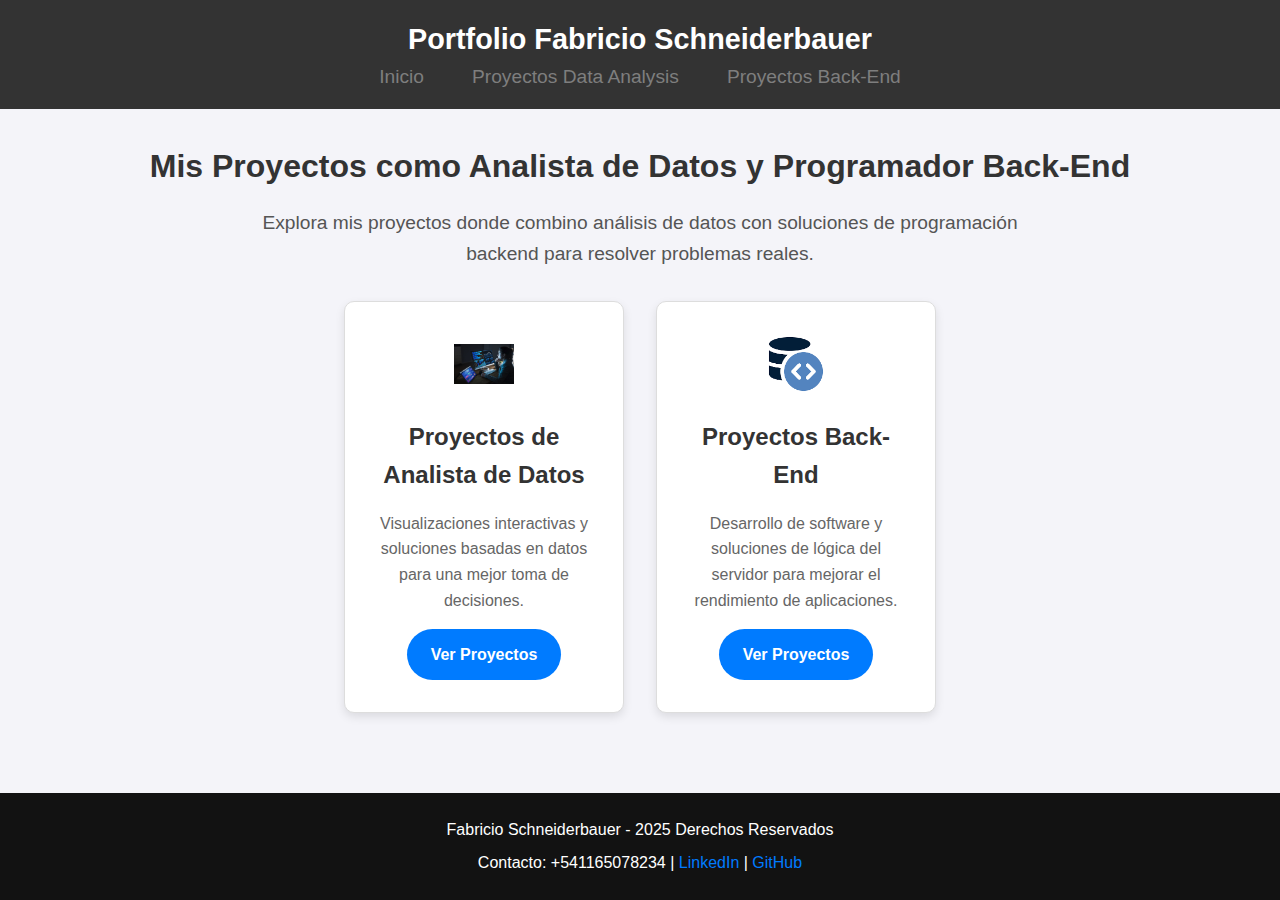
==== index.html @ ae691493 "portfolio" ====
<!DOCTYPE html>
<html lang="en">
<head>
    <meta charset="UTF-8">
    <meta name="viewport" content="width=device-width, initial-scale=1.0">
    <title>Proyectos Personales</title>
    <link rel="icon" type="image/png" href="images/portafolio.png">
    <link rel="stylesheet" href="style.css">
</head>
<body>
    <header>
        <nav>
            <h1>Portfolio Fabricio Schneiderbauer</h1>
            <ul class="nav-list">
                <li><a href="index.html">Inicio</a></li>
                <li><a href="data-projects.html">Proyectos Data Analysis</a></li>
                <li><a href="backend-projects.html">Proyectos Back-End</a></li>
            </ul>
        </nav>
    </header>

    <main>
        <section id="intro">
            <h2>Mis Proyectos como Analista de Datos y Programador Back-End</h2>
            <p>Explora mis proyectos donde combino análisis de datos con soluciones de programación backend para resolver problemas reales.</p>
        </section>
    
        <section id="categories">
            <div class="category">
                <img src="images/data-icon.png" alt="Analista de Datos" class="category-icon">
                <h3>Proyectos de Analista de Datos</h3>
                <p>Visualizaciones interactivas y soluciones basadas en datos para una mejor toma de decisiones.</p>
                <a href="data-projects.html" class="btn">Ver Proyectos</a>
            </div>
            <div class="category">
                <img src="images/backend-icon.png" alt="Proyectos Back-End" class="category-icon">
                <h3>Proyectos Back-End</h3>
                <p>Desarrollo de software y soluciones de lógica del servidor para mejorar el rendimiento de aplicaciones.</p>
                <a href="backend-projects.html" class="btn">Ver Proyectos</a>
            </div>
        </section>
    </main>
    

    <footer>
        <div class="footer-container">
            <p>Fabricio Schneiderbauer - 2025 Derechos Reservados</p>
            <p>Contacto: +541165078234 | <a href="https://www.linkedin.com/in/fabricio-schneiderbauer/" target="_blank">LinkedIn</a> | <a href="https://www.github.com/fabrisch19" target="_blank">GitHub</a></p>
        </div>
    </footer>

    <script src="script.js"></script>
</body>
</html>
---- style.css ----
/* General */
* {
    font-family: -apple-system, BlinkMacSystemFont, 'Segoe UI', Roboto, Oxygen, Ubuntu, Cantarell, 'Open Sans', 'Helvetica Neue', sans-serif;
    margin: 0;
    padding: 0;
    box-sizing: border-box;
}

/* Body */
body {
    font-family: Arial, sans-serif;
    background-color: #f4f4f9;
    color: #333;
    line-height: 1.6;
    min-height: 100vh;
    display: flex;
    flex-direction: column;
}

/* Header */
header {
    background-color: #333;
    color: #fff;
    text-align: center;
    padding: 1rem 0;
}

header nav h1 {
    font-size: 1.8rem;
}

/* Main */
main {
    padding: 2rem;
    text-align: center;
}

#intro {
    margin-bottom: 2rem;
    font-size: 1.2rem;
}

#categories {
    display: flex;
    flex-wrap: wrap;
    gap: 1rem;
    justify-content: center;
}

.category {
    background: #fff;
    border: 1px solid #ccc;
    border-radius: 5px;
    padding: 1rem;
    width: 300px;
    box-shadow: 0 2px 5px rgba(0, 0, 0, 0.1);
    transition: transform 0.2s;
    text-align: center;
}

.category:hover {
    transform: scale(1.05);
}

.btn {
    display: inline-block;
    padding: 0.5rem 1rem;
    background: #007bff;
    color: #fff;
    text-decoration: none;
    border-radius: 5px;
}

.btn:hover {
    background: #0056b3;
}

/* Main Section */
main {
    padding: 2rem;
    text-align: center;
    background-color: #f4f4f9;
    flex-grow: 1;
}

#intro h2 {
    font-size: 2rem;
    margin-bottom: 1rem;
    color: #333;
}

#intro p {
    font-size: 1.2rem;
    color: #555;
    max-width: 800px;
    margin: 0 auto;
}

/* Categories */
#categories {
    display: flex;
    flex-wrap: wrap;
    justify-content: center;
    gap: 2rem;
    margin-top: 2rem;
}

.category {
    background: #fff;
    border: 1px solid #ddd;
    border-radius: 10px;
    padding: 2rem;
    width: 280px;
    box-shadow: 0 4px 10px rgba(0, 0, 0, 0.1);
    text-align: center;
    transition: transform 0.3s ease, box-shadow 0.3s ease;
}

.category:hover {
    transform: translateY(-10px);
    box-shadow: 0 6px 20px rgba(0, 0, 0, 0.2);
}

.category h3 {
    font-size: 1.5rem;
    color: #333;
    margin-bottom: 1rem;
}

.category p {
    font-size: 1rem;
    color: #666;
    margin-bottom: 1rem;
}

/* Button */
.btn {
    display: inline-block;
    padding: 0.8rem 1.5rem;
    background-color: #007bff;
    color: white;
    font-weight: bold;
    text-decoration: none;
    border-radius: 30px;
    transition: background-color 0.3s ease;
}

.btn:hover {
    background-color: #0056b3;
}

/* Icon Images */
.category-icon {
    width: 60px;
    height: 60px;
    margin-bottom: 1rem;
    object-fit: contain;
}

/* Media Query */
@media (max-width: 768px) {
    #categories {
        flex-direction: column;
        gap: 1rem;
    }

    .category {
        width: 100%;
        max-width: 400px;
    }
}

/* Footer */
footer {
    background-color: #121212; /* Fondo oscuro */
    color: white;
    text-align: center;
    padding: 1rem 0;
    width: 100%;
    position: relative; /* Cambiado de fixed a relative */
    margin-top: 2rem; /* Para dar espacio entre el contenido y el footer */
}


footer .footer-container p {
    margin: 0.5rem 0;
    font-size: 1rem;
}

footer a {
    color: #007bff;
    text-decoration: none;
}

footer a:hover {
    text-decoration: underline;
}

/* Estilo del menú de navegación */
.nav-list {
    list-style: none;
    display: flex;
    justify-content: center;
    padding: 0;
    margin: 0;
}

.nav-list li {
    margin: 0 1.5rem;
}

.nav-list a {
    color: rgb(126, 126, 126);
    text-decoration: none;
    font-size: 1.2rem;
    font-weight: 500;
    transition: color 0.3s ease;
}

.nav-list a:hover {
    color: #00aaff; /* Color para hover */
}

/* Menú en dispositivos móviles */
@media (max-width: 768px) {
    header {
        padding: 1rem;
    }

    .nav-list {
        flex-direction: column;
        gap: 1rem;
    }

    .nav-list li {
        margin: 0;
    }

    .nav-list a {
        font-size: 1.5rem; /* Aumentamos el tamaño del texto en móvil */
    }
}

/* Menú desplegable (hamburger menu) */
.hamburger {
    display: none;
}

@media (max-width: 768px) {
    .hamburger {
        display: block;
        cursor: pointer;
        color: white;
        font-size: 1.8rem;
        background: none;
        border: none;
    }
}

/* Estilo de fondo oscuro para los links en hover */
.nav-list a:hover {
    text-decoration: underline;
}
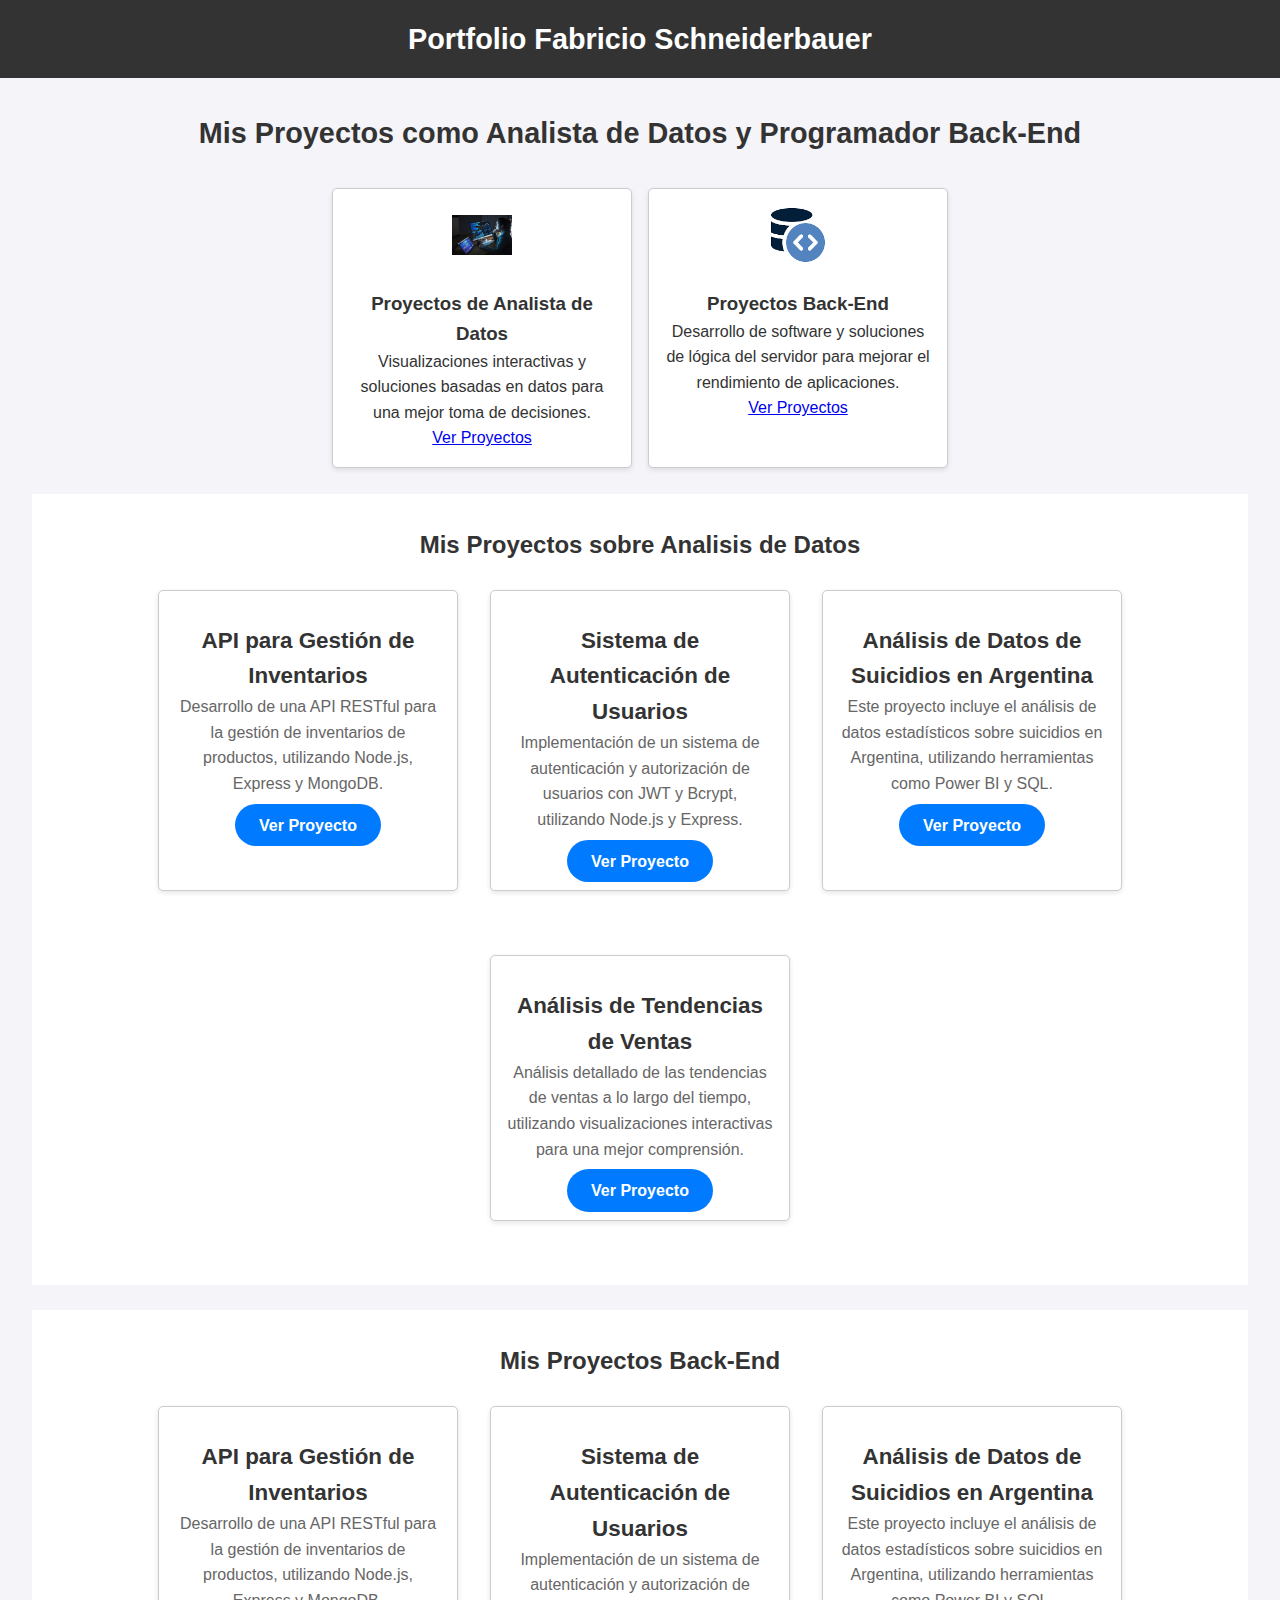
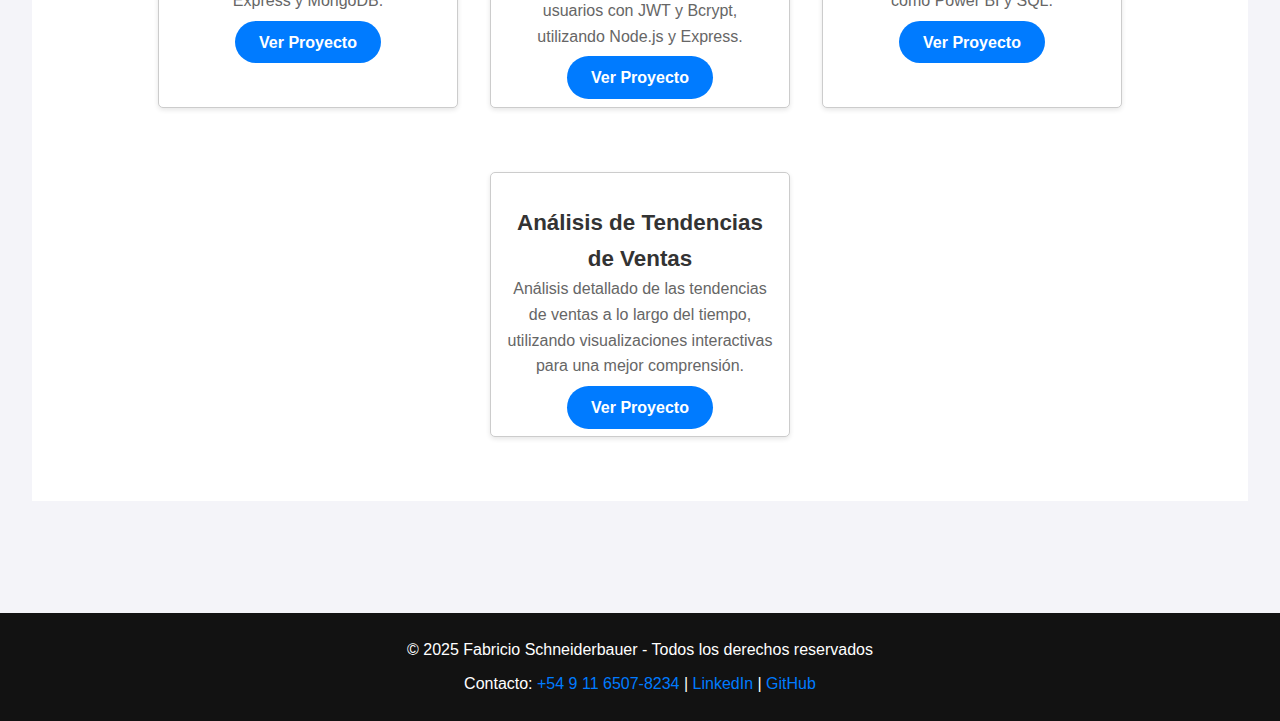
==== commit d8ef125a: "nuevos cambios en el portfolio" ====
--- a/index.html
+++ b/index.html
@@ -1,5 +1,5 @@
 <!DOCTYPE html>
-<html lang="en">
+<html lang="es">
 <head>
     <meta charset="UTF-8">
     <meta name="viewport" content="width=device-width, initial-scale=1.0">
@@ -11,41 +11,114 @@
     <header>
         <nav>
             <h1>Portfolio Fabricio Schneiderbauer</h1>
-            <ul class="nav-list">
-                <li><a href="index.html">Inicio</a></li>
-                <li><a href="data-projects.html">Proyectos Data Analysis</a></li>
-                <li><a href="backend-projects.html">Proyectos Back-End</a></li>
-            </ul>
         </nav>
     </header>
 
     <main>
         <section id="intro">
             <h2>Mis Proyectos como Analista de Datos y Programador Back-End</h2>
-            <p>Explora mis proyectos donde combino análisis de datos con soluciones de programación backend para resolver problemas reales.</p>
         </section>
     
         <section id="categories">
             <div class="category">
-                <img src="images/data-icon.png" alt="Analista de Datos" class="category-icon">
+                <img src="images/data-icon.png" alt="Icono de análisis de datos" class="category-icon">
                 <h3>Proyectos de Analista de Datos</h3>
                 <p>Visualizaciones interactivas y soluciones basadas en datos para una mejor toma de decisiones.</p>
-                <a href="data-projects.html" class="btn">Ver Proyectos</a>
+                <a href="#projects-data" class="btn">Ver Proyectos</a> 
             </div>
             <div class="category">
-                <img src="images/backend-icon.png" alt="Proyectos Back-End" class="category-icon">
+                <img src="images/backend-icon.png" alt="Icono de desarrollo back-end" class="category-icon">
                 <h3>Proyectos Back-End</h3>
                 <p>Desarrollo de software y soluciones de lógica del servidor para mejorar el rendimiento de aplicaciones.</p>
-                <a href="backend-projects.html" class="btn">Ver Proyectos</a>
+                <a href="#projects-backend" class="btn">Ver Proyectos</a> <!-- Cambié el enlace a #projects-backend -->
+            </div>
+        </section>        
+    
+        <br>
+        <section id="projects-data">
+            <h2>Mis Proyectos sobre Analisis de Datos</h2>
+            <br>
+            <div class="project-container">
+                <div class="project-card">
+                    <div class="project-info">
+                        <h3>API para Gestión de Inventarios</h3>
+                        <p>Desarrollo de una API RESTful para la gestión de inventarios de productos, utilizando Node.js, Express y MongoDB.</p>
+                        <a href="https://github.com/fabrisch19/api-inventarios" class="btn" target="_blank">Ver Proyecto</a>
+                    </div>
+                </div>
+
+                <div class="project-card">
+                    <div class="project-info">
+                        <h3>Sistema de Autenticación de Usuarios</h3>
+                        <p>Implementación de un sistema de autenticación y autorización de usuarios con JWT y Bcrypt, utilizando Node.js y Express.</p>
+                        <a href="https://github.com/fabrisch19/auth-system" class="btn" target="_blank">Ver Proyecto</a>
+                    </div>
+                </div>
+
+                <div class="project-card">
+                    <div class="project-info">
+                        <h3>Análisis de Datos de Suicidios en Argentina</h3>
+                        <p>Este proyecto incluye el análisis de datos estadísticos sobre suicidios en Argentina, utilizando herramientas como Power BI y SQL.</p>
+                        <a href="https://github.com/fabrisch19/suicidios-argentina" class="btn" target="_blank">Ver Proyecto</a>
+                    </div>
+                </div>
+
+                <div class="project-card">
+                    <div class="project-info">
+                        <h3>Análisis de Tendencias de Ventas</h3>
+                        <p>Análisis detallado de las tendencias de ventas a lo largo del tiempo, utilizando visualizaciones interactivas para una mejor comprensión.</p>
+                        <a href="https://github.com/fabrisch19/tendencias-ventas" class="btn" target="_blank">Ver Proyecto</a>
+                    </div>
+                </div>
+            </div>
+        </section>
+        <br>
+        <section id="projects-backend">
+            <h2>Mis Proyectos Back-End</h2>
+            <br>
+            <div class="project-container">
+                <div class="project-card">
+                    <div class="project-info">
+                        <h3>API para Gestión de Inventarios</h3>
+                        <p>Desarrollo de una API RESTful para la gestión de inventarios de productos, utilizando Node.js, Express y MongoDB.</p>
+                        <a href="https://github.com/fabrisch19/api-inventarios" class="btn" target="_blank">Ver Proyecto</a>
+                    </div>
+                </div>
+
+                <div class="project-card">
+                    <div class="project-info">
+                        <h3>Sistema de Autenticación de Usuarios</h3>
+                        <p>Implementación de un sistema de autenticación y autorización de usuarios con JWT y Bcrypt, utilizando Node.js y Express.</p>
+                        <a href="https://github.com/fabrisch19/auth-system" class="btn" target="_blank">Ver Proyecto</a>
+                    </div>
+                </div>
+
+                <div class="project-card">
+                    <div class="project-info">
+                        <h3>Análisis de Datos de Suicidios en Argentina</h3>
+                        <p>Este proyecto incluye el análisis de datos estadísticos sobre suicidios en Argentina, utilizando herramientas como Power BI y SQL.</p>
+                        <a href="https://github.com/fabrisch19/suicidios-argentina" class="btn" target="_blank">Ver Proyecto</a>
+                    </div>
+                </div>
+
+                <div class="project-card">
+                    <div class="project-info">
+                        <h3>Análisis de Tendencias de Ventas</h3>
+                        <p>Análisis detallado de las tendencias de ventas a lo largo del tiempo, utilizando visualizaciones interactivas para una mejor comprensión.</p>
+                        <a href="https://github.com/fabrisch19/tendencias-ventas" class="btn" target="_blank">Ver Proyecto</a>
+                    </div>
+                </div>
             </div>
         </section>
     </main>
-    
 
     <footer>
         <div class="footer-container">
-            <p>Fabricio Schneiderbauer - 2025 Derechos Reservados</p>
-            <p>Contacto: +541165078234 | <a href="https://www.linkedin.com/in/fabricio-schneiderbauer/" target="_blank">LinkedIn</a> | <a href="https://www.github.com/fabrisch19" target="_blank">GitHub</a></p>
+            <p>&copy; 2025 Fabricio Schneiderbauer - Todos los derechos reservados</p>
+            <p>Contacto: <a href="tel:+5491165078234">+54 9 11 6507-8234</a> | 
+                <a href="https://www.linkedin.com/in/fabricio-schneiderbauer/" target="_blank">LinkedIn</a> | 
+                <a href="https://www.github.com/fabrisch19" target="_blank">GitHub</a>
+            </p>
         </div>
     </footer>
 
--- a/style.css
+++ b/style.css
@@ -32,12 +32,15 @@
 /* Main */
 main {
     padding: 2rem;
-    text-align: center;
+    background-color: #f4f4f9;
+    flex-grow: 1;
+    margin-bottom: 3rem;
 }
 
 #intro {
     margin-bottom: 2rem;
     font-size: 1.2rem;
+    text-align: center;
 }
 
 #categories {
@@ -45,6 +48,7 @@
     flex-wrap: wrap;
     gap: 1rem;
     justify-content: center;
+    margin-top: 2rem;
 }
 
 .category {
@@ -62,80 +66,69 @@
     transform: scale(1.05);
 }
 
-.btn {
-    display: inline-block;
-    padding: 0.5rem 1rem;
-    background: #007bff;
-    color: #fff;
-    text-decoration: none;
+.category-icon {
+    width: 60px;
+    height: 60px;
+    margin-bottom: 1rem;
+    object-fit: contain;
+}
+
+#projects-data {
+    padding: 2rem;
+    background-color: #fff;
+    text-align: center;
+}
+
+#projects-backend {
+    padding: 2rem;
+    background-color: #fff;
+    text-align: center;
+}
+
+.project-container {
+    display: flex;
+    flex-wrap: wrap;
+    gap: 2rem;
+    justify-content: center;
+}
+
+.project-card {
+    background: #fff;
+    border: 1px solid #ccc;
     border-radius: 5px;
-}
-
-.btn:hover {
-    background: #0056b3;
-}
-
-/* Main Section */
-main {
-    padding: 2rem;
-    text-align: center;
-    background-color: #f4f4f9;
-    flex-grow: 1;
-}
-
-#intro h2 {
-    font-size: 2rem;
-    margin-bottom: 1rem;
-    color: #333;
-}
-
-#intro p {
-    font-size: 1.2rem;
-    color: #555;
-    max-width: 800px;
-    margin: 0 auto;
-}
-
-/* Categories */
-#categories {
-    display: flex;
-    flex-wrap: wrap;
-    justify-content: center;
-    gap: 2rem;
-    margin-top: 2rem;
-}
-
-.category {
-    background: #fff;
-    border: 1px solid #ddd;
-    border-radius: 10px;
-    padding: 2rem;
-    width: 280px;
-    box-shadow: 0 4px 10px rgba(0, 0, 0, 0.1);
-    text-align: center;
-    transition: transform 0.3s ease, box-shadow 0.3s ease;
-}
-
-.category:hover {
+    padding: 1rem;
+    width: 300px;
+    box-shadow: 0 2px 5px rgba(0, 0, 0, 0.1);
+    transition: transform 0.2s;
+    text-align: center;
+    margin-bottom: 2rem;
+}
+
+.project-card:hover {
     transform: translateY(-10px);
     box-shadow: 0 6px 20px rgba(0, 0, 0, 0.2);
 }
 
-.category h3 {
-    font-size: 1.5rem;
+.project-card img {
+    width: 100%;
+    height: auto;
+    border-radius: 5px;
+}
+
+.project-info h3 {
+    margin-top: 1rem;
+    font-size: 1.4rem;
     color: #333;
-    margin-bottom: 1rem;
-}
-
-.category p {
+}
+
+.project-info p {
     font-size: 1rem;
     color: #666;
     margin-bottom: 1rem;
 }
 
-/* Button */
-.btn {
-    display: inline-block;
+.project-info .btn {
+    margin-top: 1rem;
     padding: 0.8rem 1.5rem;
     background-color: #007bff;
     color: white;
@@ -145,42 +138,20 @@
     transition: background-color 0.3s ease;
 }
 
-.btn:hover {
+.project-info .btn:hover {
     background-color: #0056b3;
-}
-
-/* Icon Images */
-.category-icon {
-    width: 60px;
-    height: 60px;
-    margin-bottom: 1rem;
-    object-fit: contain;
-}
-
-/* Media Query */
-@media (max-width: 768px) {
-    #categories {
-        flex-direction: column;
-        gap: 1rem;
-    }
-
-    .category {
-        width: 100%;
-        max-width: 400px;
-    }
 }
 
 /* Footer */
 footer {
-    background-color: #121212; /* Fondo oscuro */
+    background-color: #121212; 
     color: white;
     text-align: center;
     padding: 1rem 0;
     width: 100%;
-    position: relative; /* Cambiado de fixed a relative */
-    margin-top: 2rem; /* Para dar espacio entre el contenido y el footer */
-}
-
+    position: relative;
+    margin-top: 2rem;
+}
 
 footer .footer-container p {
     margin: 0.5rem 0;
@@ -196,7 +167,7 @@
     text-decoration: underline;
 }
 
-/* Estilo del menú de navegación */
+/* Navigation */
 .nav-list {
     list-style: none;
     display: flex;
@@ -218,10 +189,10 @@
 }
 
 .nav-list a:hover {
-    color: #00aaff; /* Color para hover */
-}
-
-/* Menú en dispositivos móviles */
+    color: #00aaff;
+}
+
+/* Mobile */
 @media (max-width: 768px) {
     header {
         padding: 1rem;
@@ -237,27 +208,6 @@
     }
 
     .nav-list a {
-        font-size: 1.5rem; /* Aumentamos el tamaño del texto en móvil */
-    }
-}
-
-/* Menú desplegable (hamburger menu) */
-.hamburger {
-    display: none;
-}
-
-@media (max-width: 768px) {
-    .hamburger {
-        display: block;
-        cursor: pointer;
-        color: white;
-        font-size: 1.8rem;
-        background: none;
-        border: none;
-    }
-}
-
-/* Estilo de fondo oscuro para los links en hover */
-.nav-list a:hover {
-    text-decoration: underline;
-}+        font-size: 1.5rem;
+    }
+}
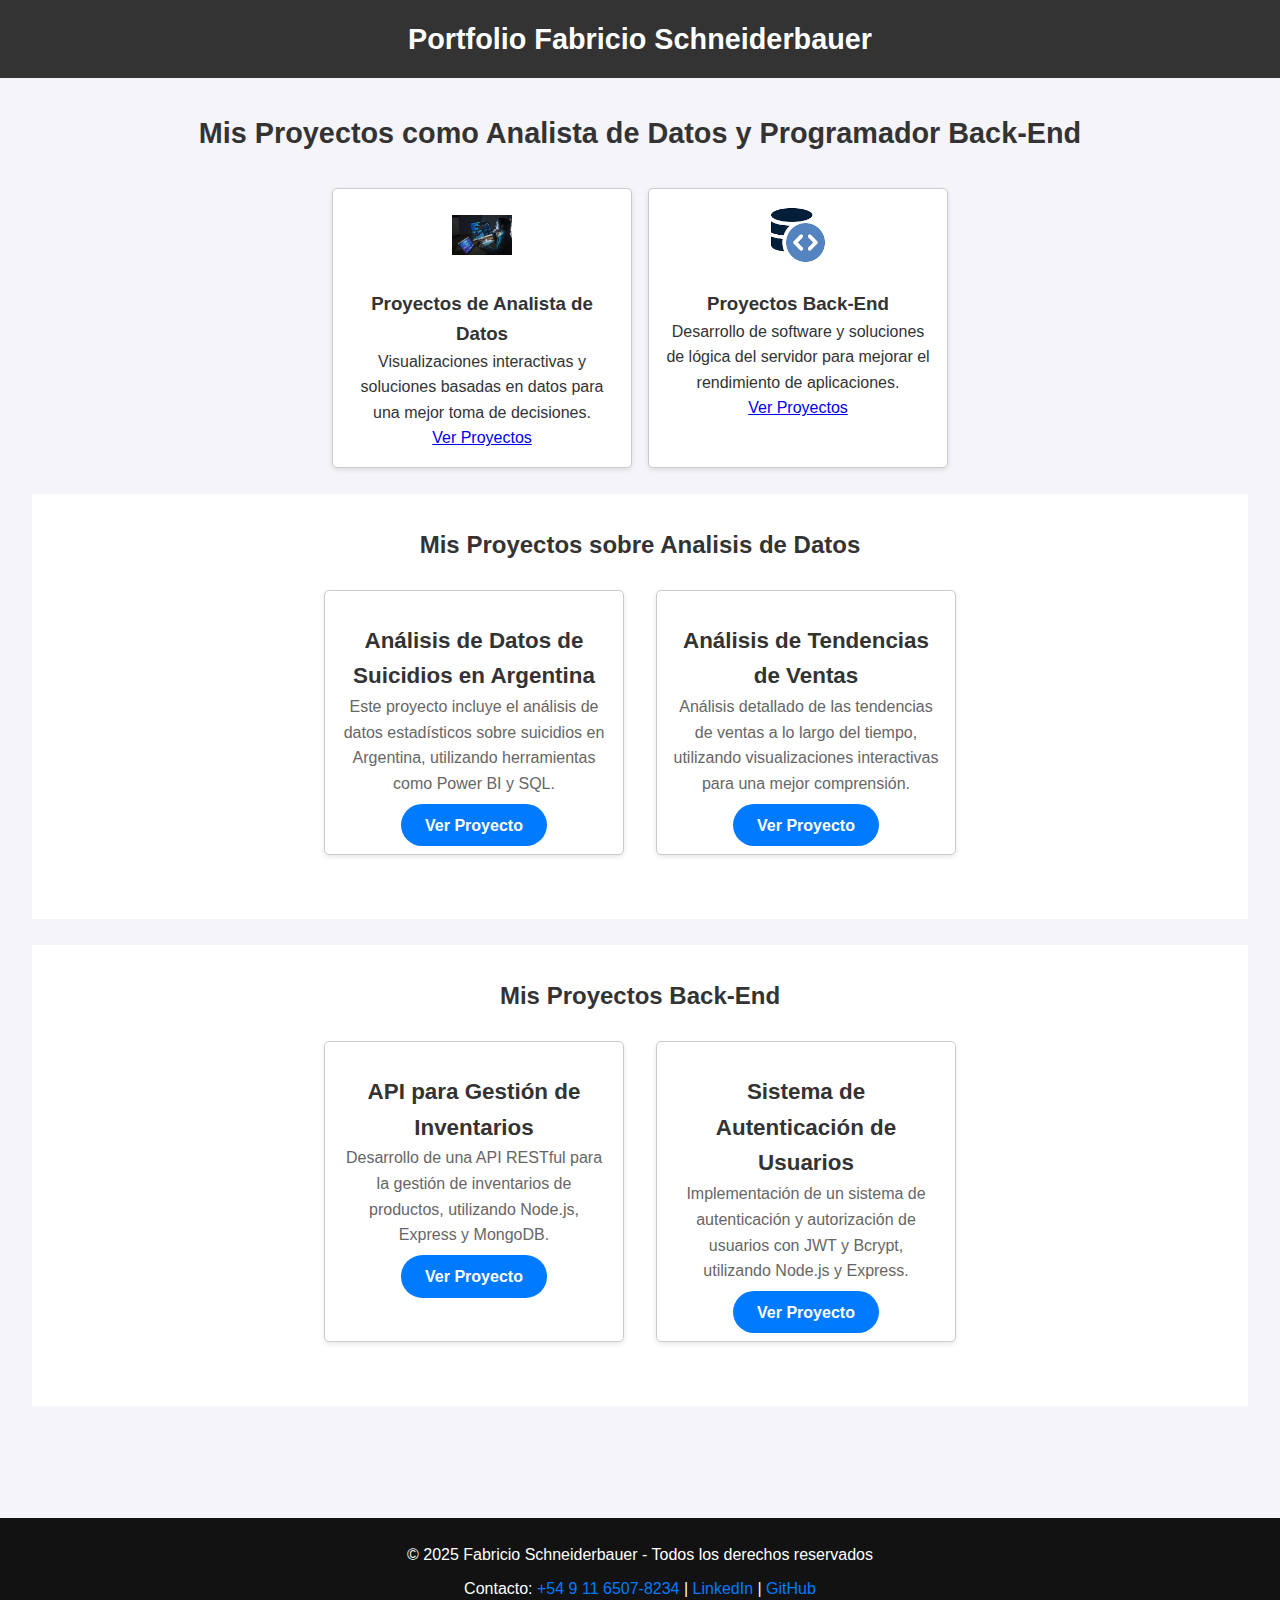
==== commit 6e05bc65: "nuevos cambios en el portfolio" ====
--- a/index.html
+++ b/index.html
@@ -41,22 +41,6 @@
             <div class="project-container">
                 <div class="project-card">
                     <div class="project-info">
-                        <h3>API para Gestión de Inventarios</h3>
-                        <p>Desarrollo de una API RESTful para la gestión de inventarios de productos, utilizando Node.js, Express y MongoDB.</p>
-                        <a href="https://github.com/fabrisch19/api-inventarios" class="btn" target="_blank">Ver Proyecto</a>
-                    </div>
-                </div>
-
-                <div class="project-card">
-                    <div class="project-info">
-                        <h3>Sistema de Autenticación de Usuarios</h3>
-                        <p>Implementación de un sistema de autenticación y autorización de usuarios con JWT y Bcrypt, utilizando Node.js y Express.</p>
-                        <a href="https://github.com/fabrisch19/auth-system" class="btn" target="_blank">Ver Proyecto</a>
-                    </div>
-                </div>
-
-                <div class="project-card">
-                    <div class="project-info">
                         <h3>Análisis de Datos de Suicidios en Argentina</h3>
                         <p>Este proyecto incluye el análisis de datos estadísticos sobre suicidios en Argentina, utilizando herramientas como Power BI y SQL.</p>
                         <a href="https://github.com/fabrisch19/suicidios-argentina" class="btn" target="_blank">Ver Proyecto</a>
@@ -92,22 +76,6 @@
                         <a href="https://github.com/fabrisch19/auth-system" class="btn" target="_blank">Ver Proyecto</a>
                     </div>
                 </div>
-
-                <div class="project-card">
-                    <div class="project-info">
-                        <h3>Análisis de Datos de Suicidios en Argentina</h3>
-                        <p>Este proyecto incluye el análisis de datos estadísticos sobre suicidios en Argentina, utilizando herramientas como Power BI y SQL.</p>
-                        <a href="https://github.com/fabrisch19/suicidios-argentina" class="btn" target="_blank">Ver Proyecto</a>
-                    </div>
-                </div>
-
-                <div class="project-card">
-                    <div class="project-info">
-                        <h3>Análisis de Tendencias de Ventas</h3>
-                        <p>Análisis detallado de las tendencias de ventas a lo largo del tiempo, utilizando visualizaciones interactivas para una mejor comprensión.</p>
-                        <a href="https://github.com/fabrisch19/tendencias-ventas" class="btn" target="_blank">Ver Proyecto</a>
-                    </div>
-                </div>
             </div>
         </section>
     </main>
